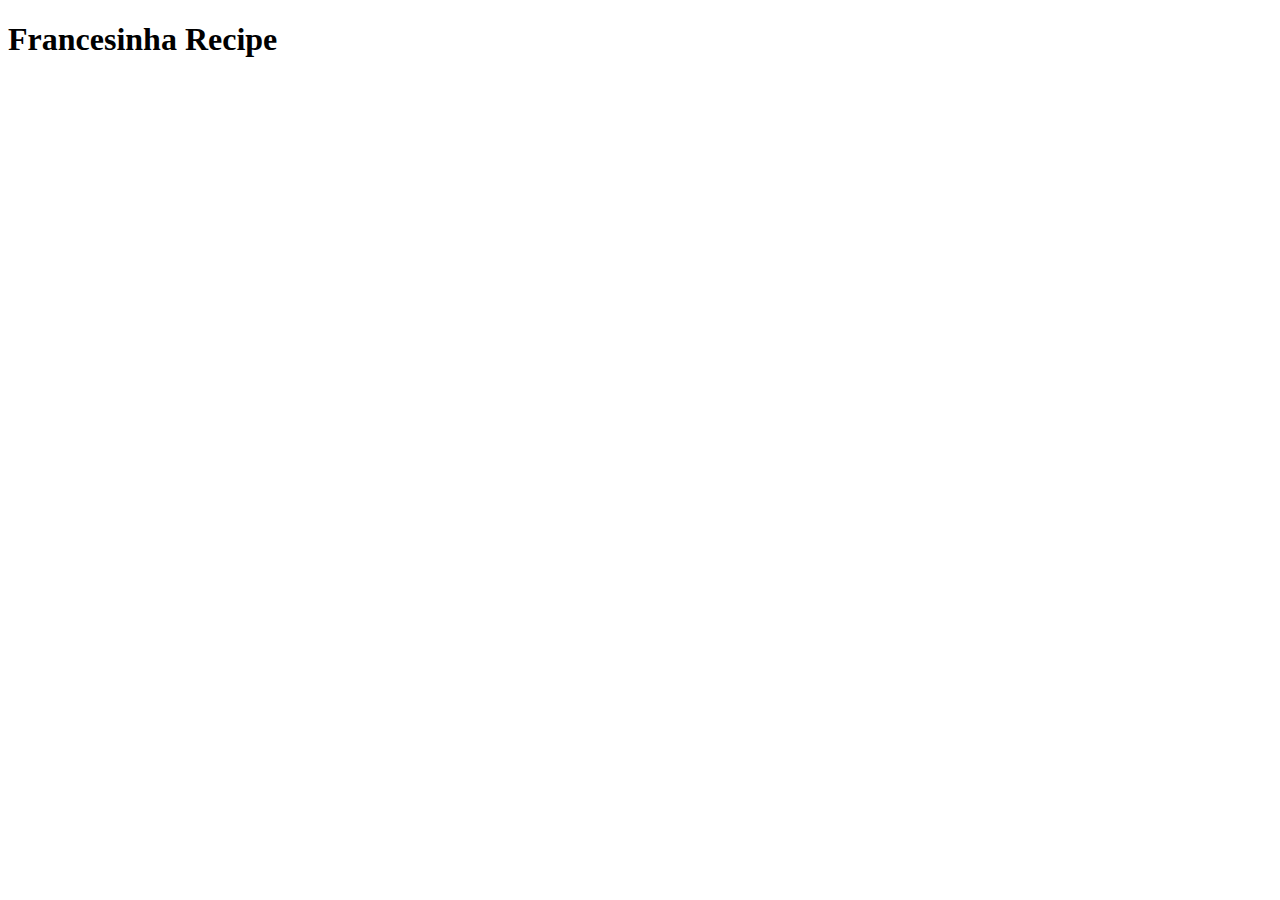
==== recipes/francesinha.html @ 51a0e2e0 "Add new folder recipes and francesinha.html file" ====
<!DOCTYPE html>
<html lang="pt">
    <head>
        <meta charset="UTF-8">
        <meta name="viewport" content="width=device-width, initial-scale=1.0">
        <title>Francesinha Recipe</title>
    </head>
    <h1>Francesinha Recipe</h1>
</html>
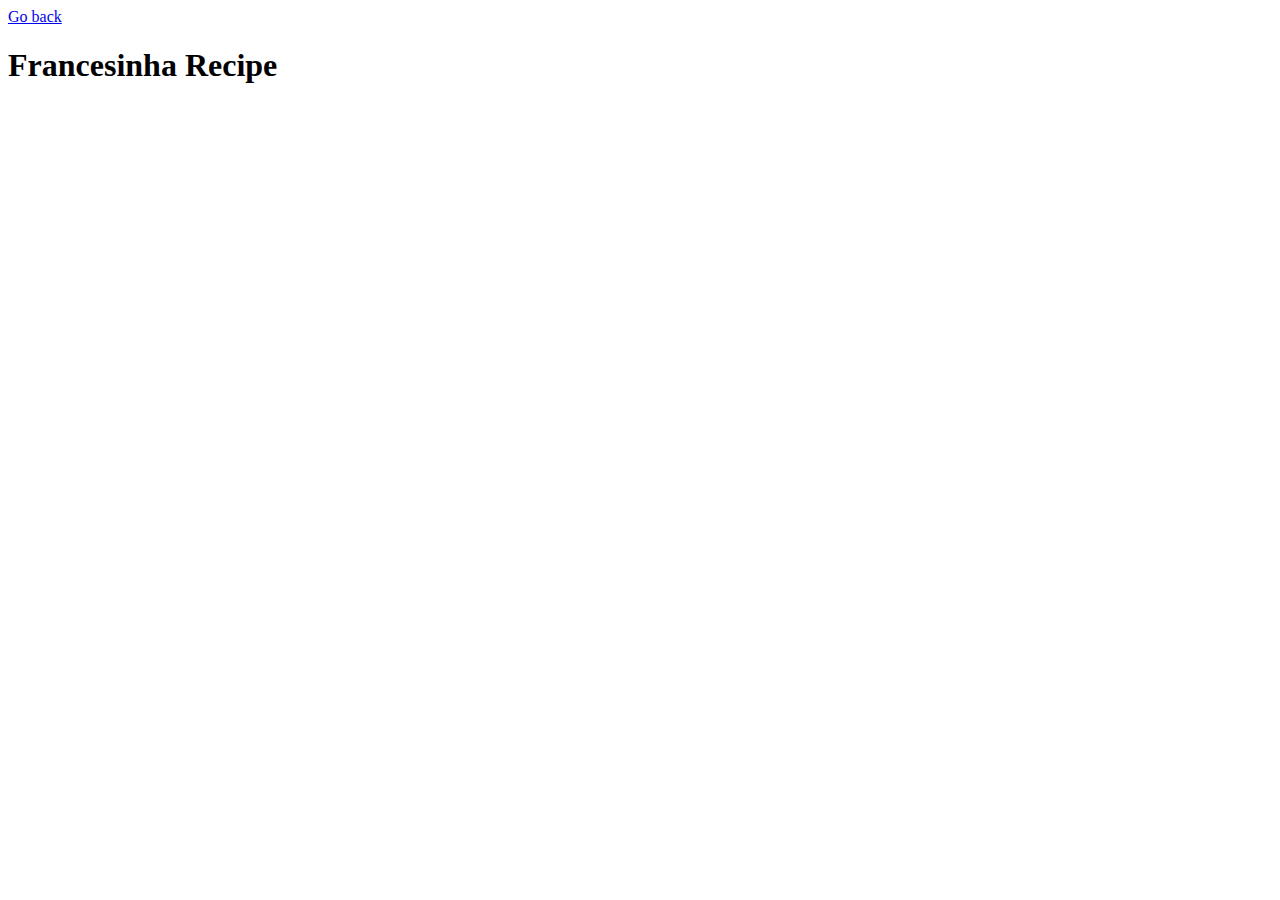
==== commit a870c6fe: "Add link to go to francesinha recipe and go back" ====
--- a/recipes/francesinha.html
+++ b/recipes/francesinha.html
@@ -5,5 +5,6 @@
         <meta name="viewport" content="width=device-width, initial-scale=1.0">
         <title>Francesinha Recipe</title>
     </head>
+    <a href="../index.html" rel="noopener noreferrer">Go back</a>
     <h1>Francesinha Recipe</h1>
 </html>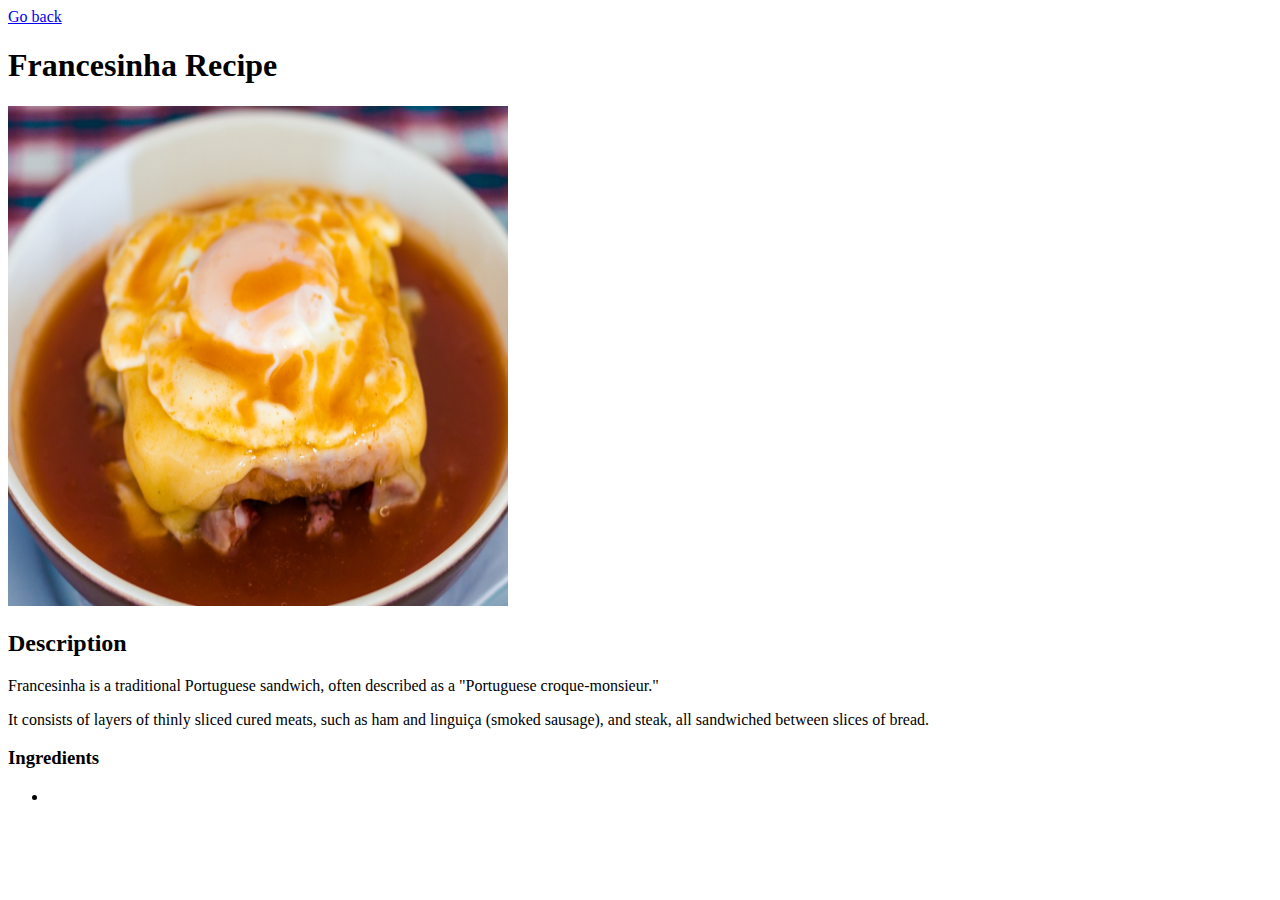
==== commit 66d1dff2: "Add francesinha image to francesinha.html and description" ====
--- a/recipes/francesinha.html
+++ b/recipes/francesinha.html
@@ -7,4 +7,14 @@
     </head>
     <a href="../index.html" rel="noopener noreferrer">Go back</a>
     <h1>Francesinha Recipe</h1>
+    <img src="../images/francesinha.jpg" width="500" height="500" alt="Francesinha dish">
+    <h2>Description</h2>
+    <p>Francesinha is a traditional Portuguese sandwich, often described as a "Portuguese croque-monsieur." </p>
+    <p>It consists of layers of thinly sliced cured meats, such as ham and linguiça (smoked sausage), and steak, all sandwiched between slices of bread.</p>
+    <h3>Ingredients</h3>
+    <ul>
+        <li>
+            
+        </li>
+    </ul>
 </html>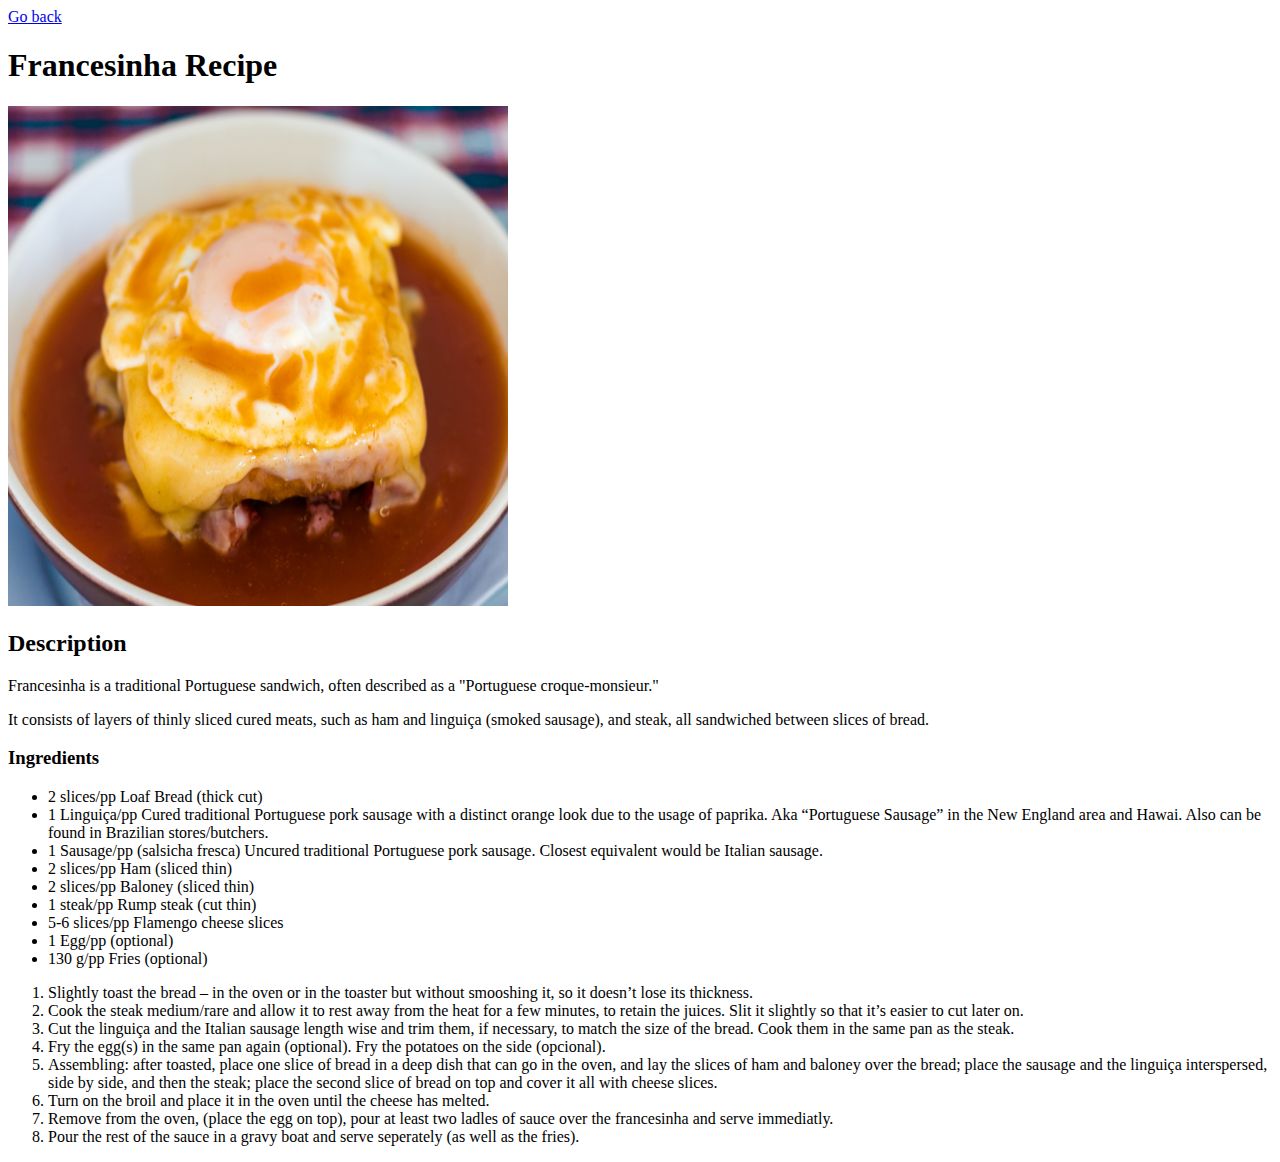
==== commit 6f07f92b: "Add ingredients to francesinha.html" ====
--- a/recipes/francesinha.html
+++ b/recipes/francesinha.html
@@ -13,8 +13,24 @@
     <p>It consists of layers of thinly sliced cured meats, such as ham and linguiça (smoked sausage), and steak, all sandwiched between slices of bread.</p>
     <h3>Ingredients</h3>
     <ul>
-        <li>
-            
-        </li>
+        <li>2 slices/pp Loaf Bread (thick cut)</li>
+        <li>1 Linguiça/pp Cured traditional Portuguese pork sausage with a distinct orange look due to the usage of paprika. Aka “Portuguese Sausage” in the New England area and Hawai. Also can be found in Brazilian stores/butchers.</li>
+        <li>1 Sausage/pp (salsicha fresca) Uncured traditional Portuguese pork sausage. Closest equivalent would be Italian sausage.</li>
+        <li>2 slices/pp Ham (sliced thin)</li>
+        <li>2 slices/pp Baloney (sliced thin)</li>
+        <li>1 steak/pp Rump steak (cut thin)</li>
+        <li>5-6 slices/pp Flamengo cheese slices</li>
+        <li>1 Egg/pp (optional)</li>
+        <li>130 g/pp Fries (optional)</li>
     </ul>
+    <ol>
+        <li>Slightly toast the bread – in the oven or in the toaster but without smooshing it, so it doesn’t lose its thickness.</li>
+        <li>Cook the steak medium/rare and allow it to rest away from the heat for a few minutes, to retain the juices. Slit it slightly so that it’s easier to cut later on.</li>
+        <li>Cut the linguiça and the Italian sausage length wise and trim them, if necessary, to match the size of the bread. Cook them in the same pan as the steak.</li>
+        <li>Fry the egg(s) in the same pan again (optional). Fry the potatoes on the side (opcional).</li>
+        <li>Assembling: after toasted, place one slice of bread in a deep dish that can go in the oven, and lay the slices of ham and baloney over the bread; place the sausage and the linguiça interspersed, side by side, and then the steak; place the second slice of bread on top and cover it all with cheese slices.</li>
+        <li>Turn on the broil and place it in the oven until the cheese has melted.</li>
+        <li>Remove from the oven, (place the egg on top), pour at least two ladles of sauce over the francesinha and serve immediatly.</li>
+        <li>Pour the rest of the sauce in a gravy boat and serve seperately (as well as the fries).</li>
+    </ol>
 </html>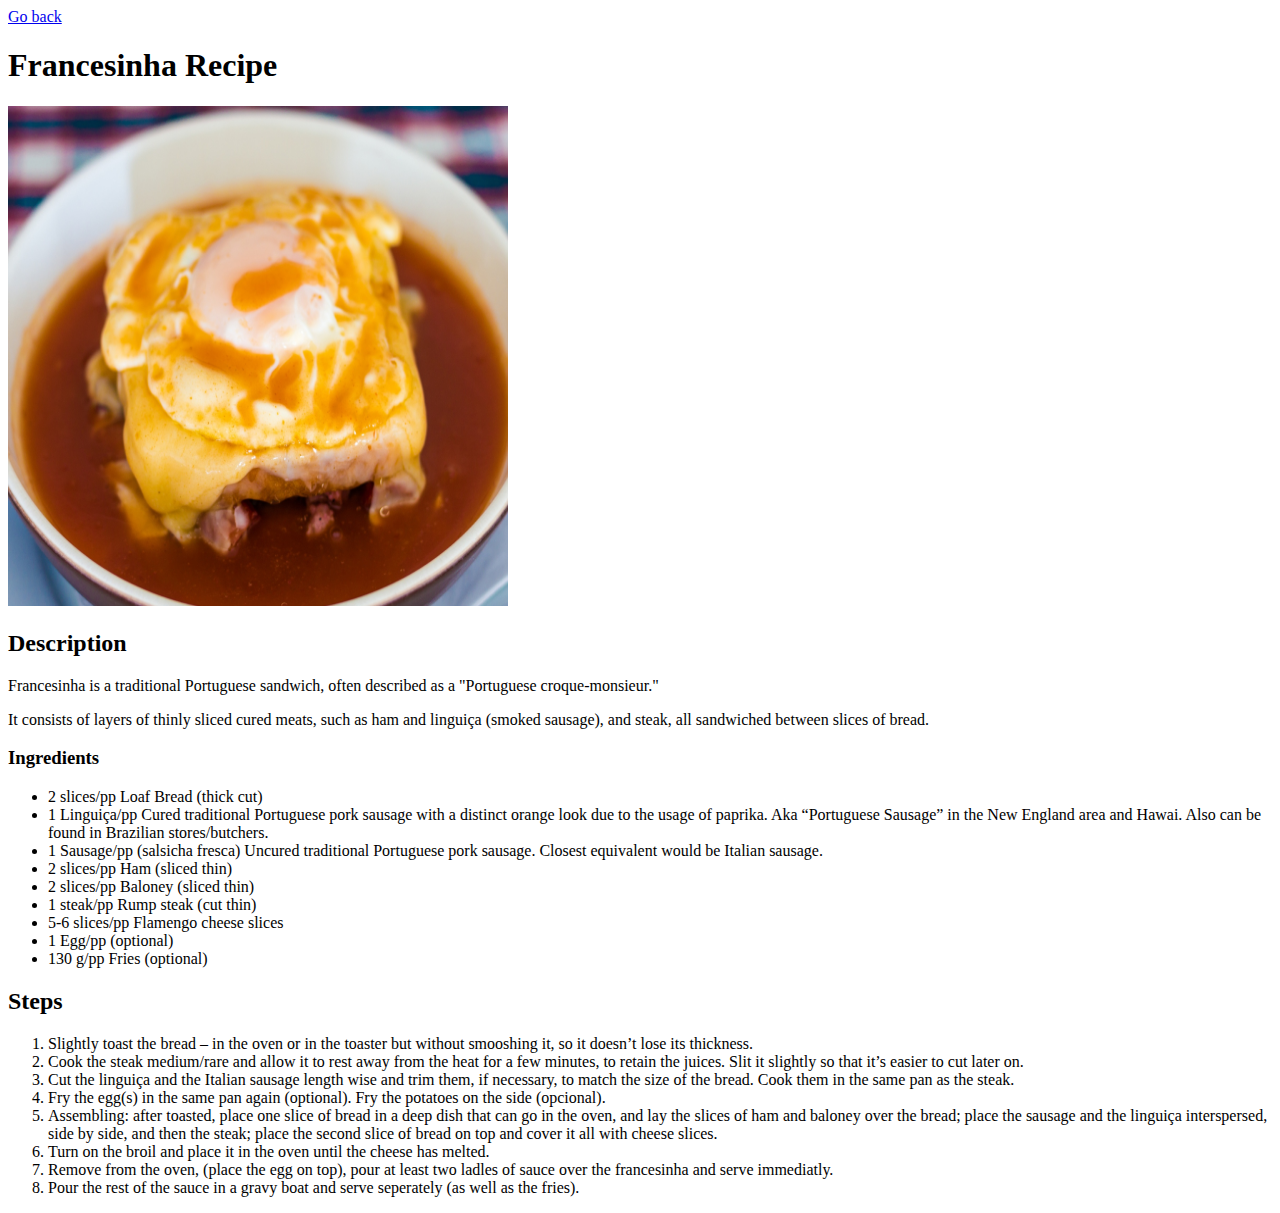
==== commit 3f43cdf4: "Add subtitle" ====
--- a/recipes/francesinha.html
+++ b/recipes/francesinha.html
@@ -23,6 +23,7 @@
         <li>1 Egg/pp (optional)</li>
         <li>130 g/pp Fries (optional)</li>
     </ul>
+    <h2>Steps</h2>
     <ol>
         <li>Slightly toast the bread – in the oven or in the toaster but without smooshing it, so it doesn’t lose its thickness.</li>
         <li>Cook the steak medium/rare and allow it to rest away from the heat for a few minutes, to retain the juices. Slit it slightly so that it’s easier to cut later on.</li>
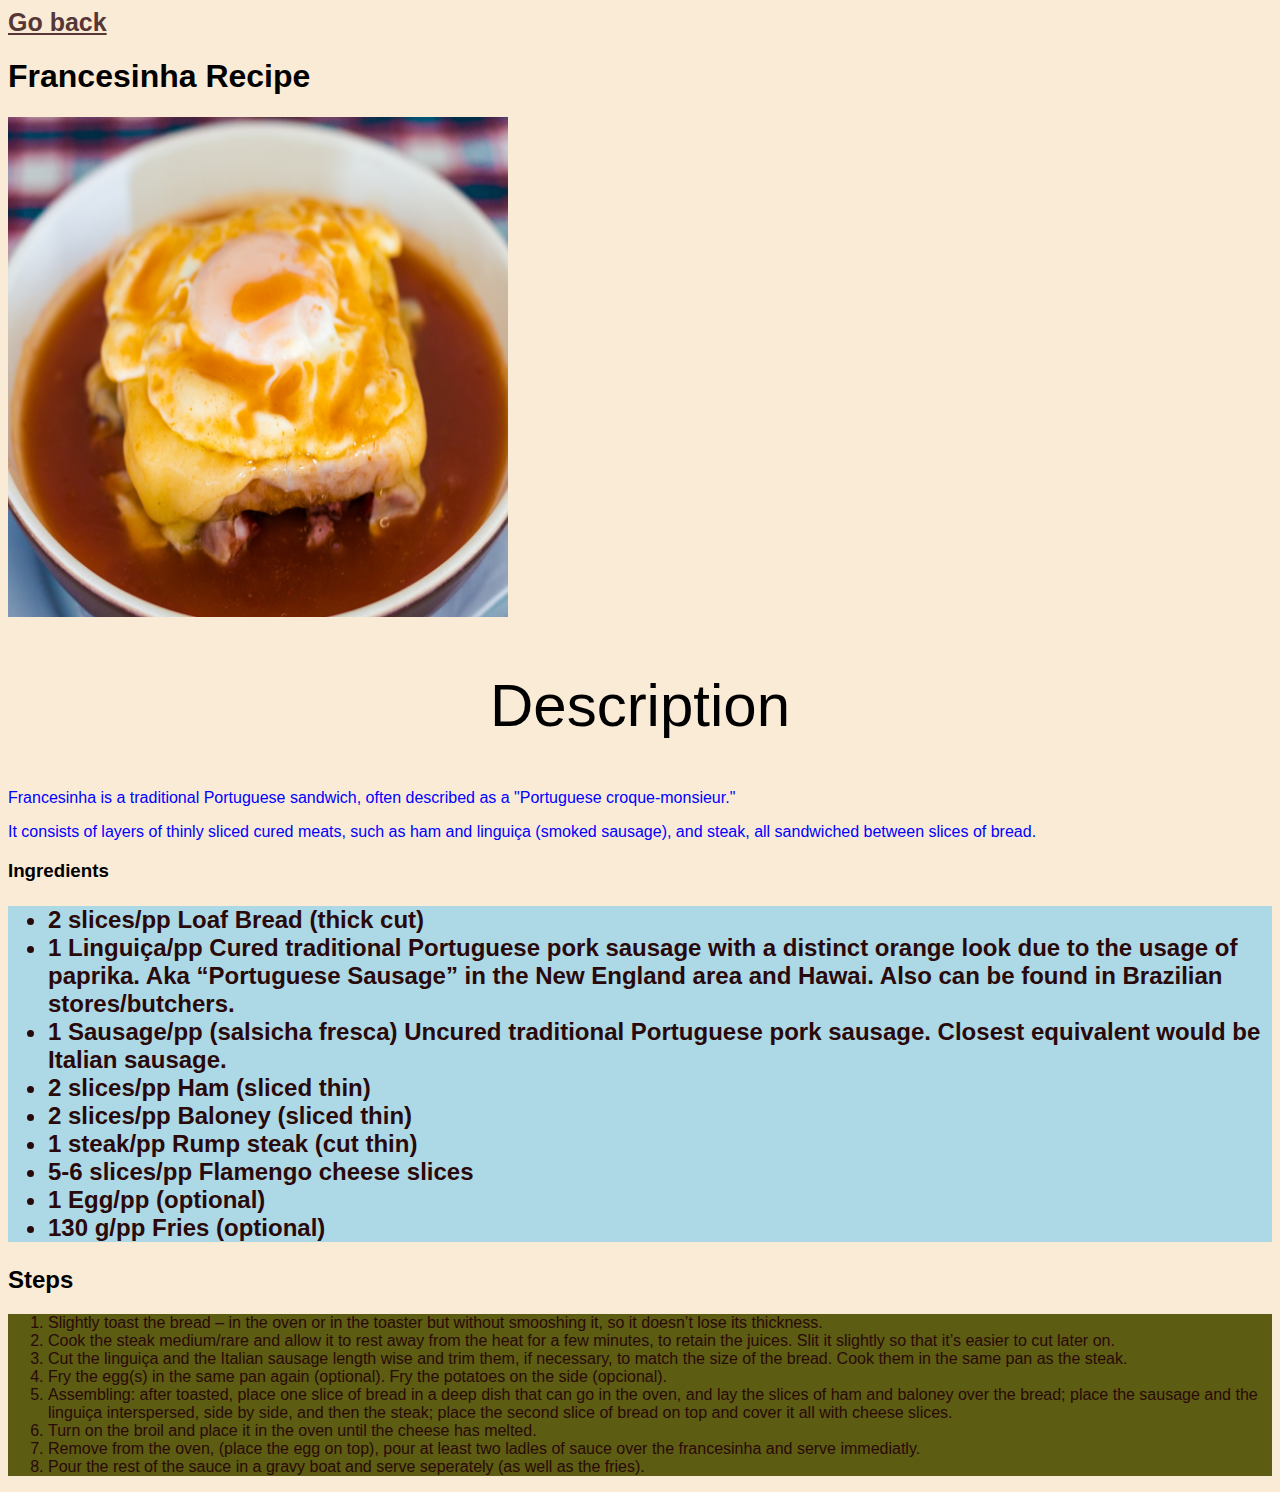
==== commit 0ab55d6c: "css atualizado em todas as pags" ====
--- a/recipes/francesinha.html
+++ b/recipes/francesinha.html
@@ -3,16 +3,18 @@
     <head>
         <meta charset="UTF-8">
         <meta name="viewport" content="width=device-width, initial-scale=1.0">
+        <link rel="stylesheet" href="../styles.css">
         <title>Francesinha Recipe</title>
     </head>
-    <a href="../index.html" rel="noopener noreferrer">Go back</a>
+    <body>
+    <a href="../index.html" rel="noopener noreferrer" id="volta">Go back</a>
     <h1>Francesinha Recipe</h1>
     <img src="../images/francesinha.jpg" width="500" height="500" alt="Francesinha dish">
-    <h2>Description</h2>
+    <h2 class="title">Description</h2>
     <p>Francesinha is a traditional Portuguese sandwich, often described as a "Portuguese croque-monsieur." </p>
     <p>It consists of layers of thinly sliced cured meats, such as ham and linguiça (smoked sausage), and steak, all sandwiched between slices of bread.</p>
     <h3>Ingredients</h3>
-    <ul>
+    <ul class="lista">
         <li>2 slices/pp Loaf Bread (thick cut)</li>
         <li>1 Linguiça/pp Cured traditional Portuguese pork sausage with a distinct orange look due to the usage of paprika. Aka “Portuguese Sausage” in the New England area and Hawai. Also can be found in Brazilian stores/butchers.</li>
         <li>1 Sausage/pp (salsicha fresca) Uncured traditional Portuguese pork sausage. Closest equivalent would be Italian sausage.</li>
@@ -24,7 +26,7 @@
         <li>130 g/pp Fries (optional)</li>
     </ul>
     <h2>Steps</h2>
-    <ol>
+    <ol class="lista-o">
         <li>Slightly toast the bread – in the oven or in the toaster but without smooshing it, so it doesn’t lose its thickness.</li>
         <li>Cook the steak medium/rare and allow it to rest away from the heat for a few minutes, to retain the juices. Slit it slightly so that it’s easier to cut later on.</li>
         <li>Cut the linguiça and the Italian sausage length wise and trim them, if necessary, to match the size of the bread. Cook them in the same pan as the steak.</li>
@@ -34,4 +36,5 @@
         <li>Remove from the oven, (place the egg on top), pour at least two ladles of sauce over the francesinha and serve immediatly.</li>
         <li>Pour the rest of the sauce in a gravy boat and serve seperately (as well as the fries).</li>
     </ol>
+    </body>
 </html>--- a/styles.css
+++ b/styles.css
@@ -0,0 +1,41 @@
+body {
+    font-family: Arial, Helvetica, sans-serif;
+    background-color: antiquewhite;
+}
+
+.lista{
+    font-size: 24px;
+    font-weight: 800;
+    color: green;
+    background-color: lightblue;
+}
+
+.title{
+    font-weight: 200;
+    font-size: 60px;
+    text-align: center;
+}
+
+.lista-o{
+    background-color: rgb(92, 92, 18);
+}
+
+#volta{
+    font-family: 'Franklin Gothic Medium', 'Arial Narrow', Arial, sans-serif;
+    font-weight: 800;
+    color: rgb(87, 54, 54);
+    font-size: 25px;
+}
+
+li{
+    color: rgb(41, 9, 9);
+}
+
+.li-item{
+    color: rgb(10, 36, 58);
+}
+
+p {
+    font-weight: 200;
+    color: blue;
+}